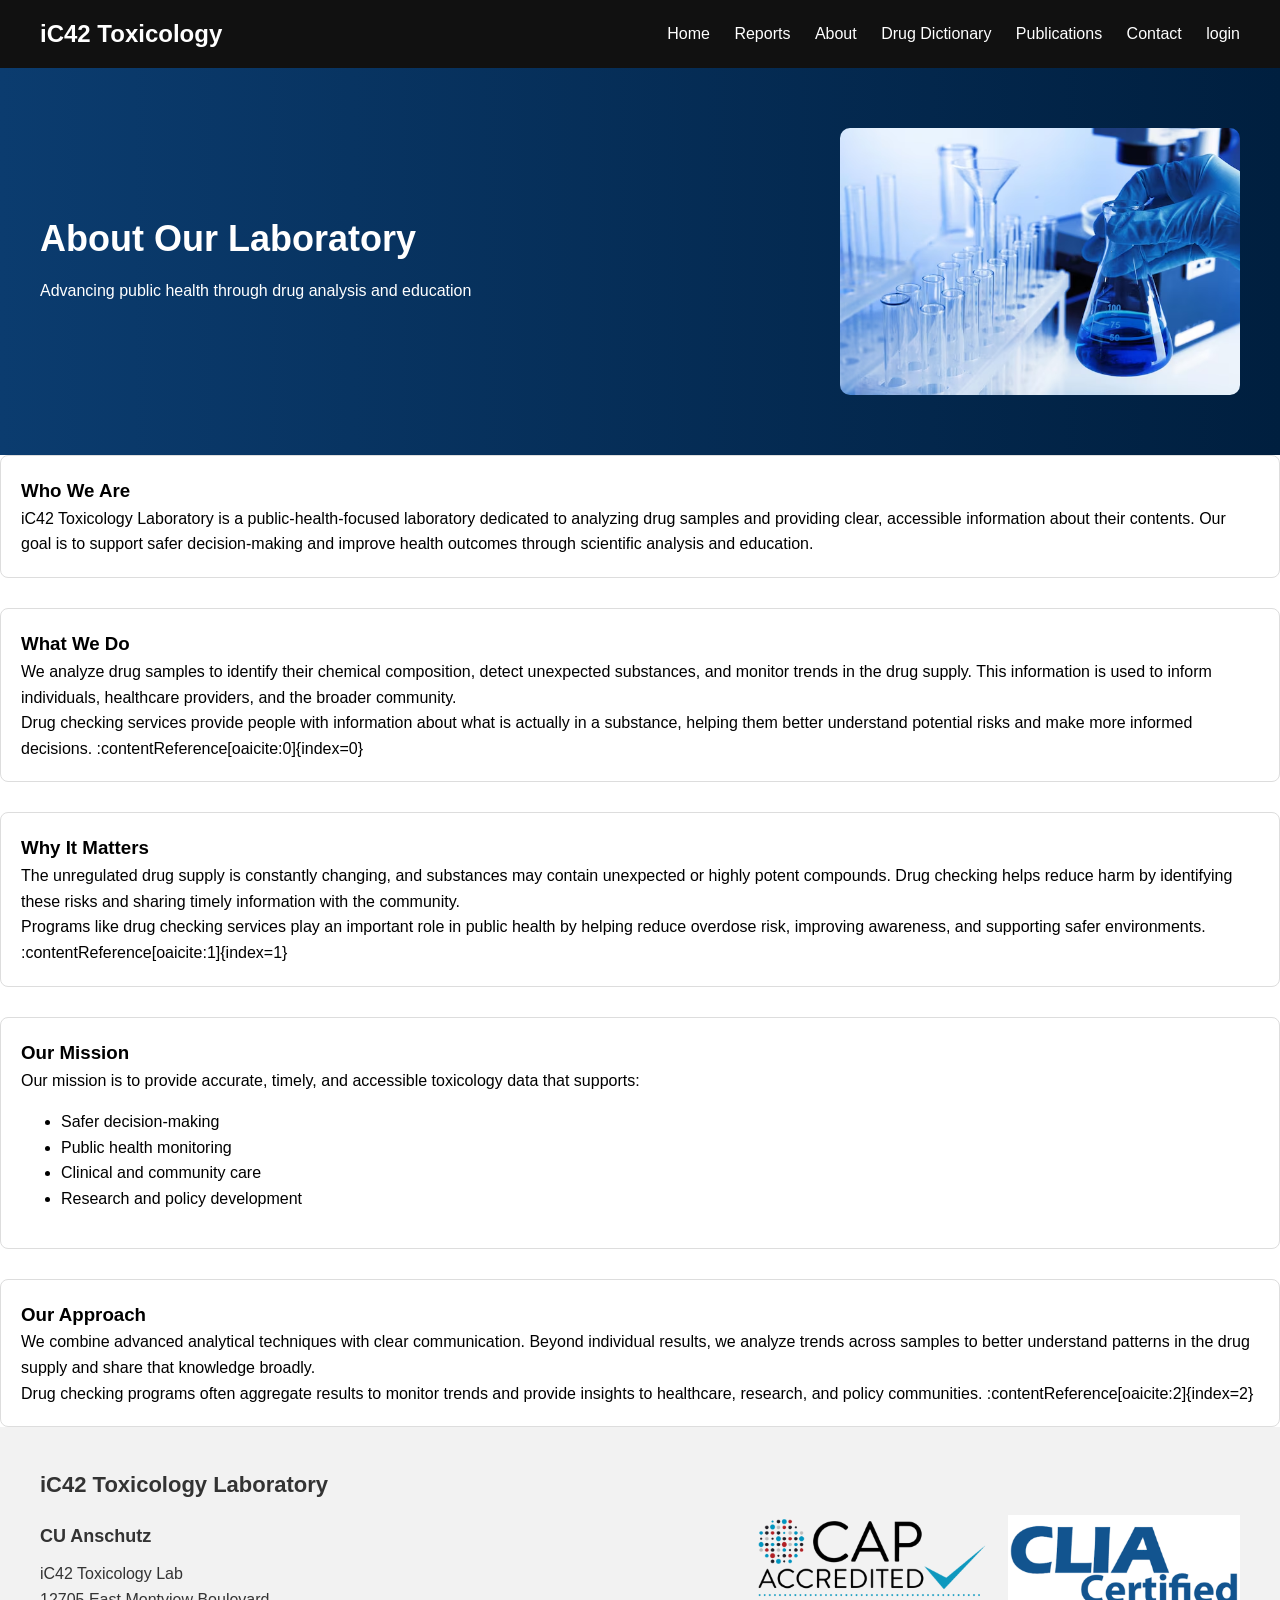
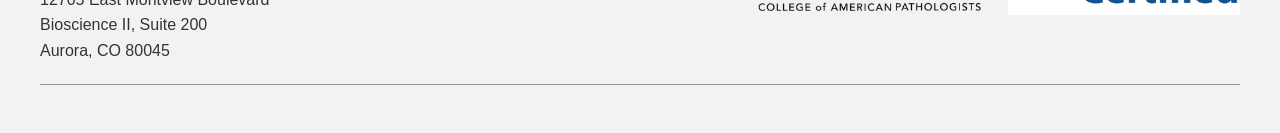
==== about.html @ 728a6759 "Add files via upload" ====
<!DOCTYPE html>
<html lang="en">
<head>
  <meta charset="UTF-8">
  <meta name="viewport" content="width=device-width, initial-scale=1.0">
  <title>About - iC42 Toxicology</title>
  <link rel="stylesheet" href="style.css">
</head>

<body>

<!-- NAVBAR -->
<header>
  <nav class="navbar">
    <h2 class="logo">iC42 Toxicology</h2>

    <div class="nav-links">
      <a href="index.html">Home</a>
      <a href="reports.html">Reports</a>
      <a href="about.html">About</a>
      <a href="drug_dictionary.html">Drug Dictionary</a>
      <a href="publications.html">Publications</a>
      <a href="contacts.html">Contact</a>
      <a href="login.html">login</a>
    </div>
  </nav>
</header>

<main>

<!-- HERO -->
<section class="hero">

  <div class="hero-text">
    <h1>About Our Laboratory</h1>
    <p>Advancing public health through drug analysis and education</p>
  </div>

  <div class="hero-image">
    <img src="lab.png" alt="Laboratory">
  </div>

</section>

<!-- CONTENT -->
<section class="content">
  <div class="container">

    <!-- SECTION 1 -->
    <div class="card" style="margin-bottom:30px;">
      <h3>Who We Are</h3>
      <p>
        iC42 Toxicology Laboratory is a public-health-focused laboratory dedicated to analyzing drug samples 
        and providing clear, accessible information about their contents. Our goal is to support safer decision-making 
        and improve health outcomes through scientific analysis and education.
      </p>
    </div>

    <!-- SECTION 2 -->
    <div class="card" style="margin-bottom:30px;">
      <h3>What We Do</h3>
      <p>
        We analyze drug samples to identify their chemical composition, detect unexpected substances, and monitor 
        trends in the drug supply. This information is used to inform individuals, healthcare providers, and the 
        broader community.
      </p>

      <p>
        Drug checking services provide people with information about what is actually in a substance, helping them 
        better understand potential risks and make more informed decisions. :contentReference[oaicite:0]{index=0}
      </p>
    </div>

    <!-- SECTION 3 -->
    <div class="card" style="margin-bottom:30px;">
      <h3>Why It Matters</h3>
      <p>
        The unregulated drug supply is constantly changing, and substances may contain unexpected or highly potent 
        compounds. Drug checking helps reduce harm by identifying these risks and sharing timely information with 
        the community.
      </p>

      <p>
        Programs like drug checking services play an important role in public health by helping reduce overdose risk, 
        improving awareness, and supporting safer environments. :contentReference[oaicite:1]{index=1}
      </p>
    </div>

    <!-- SECTION 4 -->
    <div class="card" style="margin-bottom:30px;">
      <h3>Our Mission</h3>
      <p>
        Our mission is to provide accurate, timely, and accessible toxicology data that supports:
      </p>

      <ul>
        <li>Safer decision-making</li>
        <li>Public health monitoring</li>
        <li>Clinical and community care</li>
        <li>Research and policy development</li>
      </ul>
    </div>

    <!-- SECTION 5 -->
    <div class="card">
      <h3>Our Approach</h3>
      <p>
        We combine advanced analytical techniques with clear communication. Beyond individual results, we analyze 
        trends across samples to better understand patterns in the drug supply and share that knowledge broadly.
      </p>

      <p>
        Drug checking programs often aggregate results to monitor trends and provide insights to healthcare, research, 
        and policy communities. :contentReference[oaicite:2]{index=2}
      </p>
    </div>

  </div>
</section>

</main>

<!-- FOOTER -->
<footer class="footer">
  <div class="footer-container">

    <div class="footer-text">
      <h2>iC42 Toxicology Laboratory</h2>

      <h3>CU Anschutz</h3>

      <p>
        iC42 Toxicology Lab<br>
        12705 East Montview Boulevard<br>
        Bioscience II, Suite 200<br>
        Aurora, CO 80045
      </p>
    </div>

    <div class="footer-images">
      <img src="cap-accredited-logo-700x302.png" alt="CAP Accredited">
      <img src="clia-certified-700x302.png" alt="CLIA Certified">
    </div>

  </div>

  <hr class="footer-line">
</footer>

</body>
</html>
---- style.css ----
/* GENERAL */
body {
  margin: 0;
  font-family: Arial, sans-serif;
  line-height: 1.6;
}

/* RESET */
h1, h2, h3, p {
  margin: 0;
}

/* NAVBAR */
.navbar {
  display: flex;
  justify-content: space-between;
  align-items: center;
  padding: 15px 40px;
  background-color: #111;
  color: white;
}

.logo {
  margin: 0;
}

.nav-links a {
  margin-left: 20px;
  color: white;
  text-decoration: none;
}

.nav-links a:hover {
  text-decoration: underline;
}

/* SUBNAV */
.subnav {
  background-color: #111;
  padding: 12px 0;
  text-align: center;
}

.subnav a {
  color: white;
  margin: 0 15px;
  text-decoration: none;
  font-size: 16px;
}

.subnav a:hover {
  text-decoration: underline;
}

/* HERO */
.hero {
  display: flex;
  justify-content: space-between;
  align-items: center;
  background: linear-gradient(to right, #0b3c6f, #001f3f);
  color: white;
  padding: 60px 40px;
  gap: 40px;
}

/* HERO TEXT */
.hero-text {
  max-width: 500px;
}

.hero-text h1 {
  margin-bottom: 10px;
  font-size: 36px;
}

.hero-text p {
  margin-bottom: 10px;
}

/* BUTTON */
.btn {
  display: inline-block;
  margin-top: 20px;
  padding: 14px 28px;
  background: linear-gradient(135deg, #ff6a7a, #e63946);
  color: white;
  text-decoration: none;
  border-radius: 10px;
  font-weight: bold;
  font-size: 16px;
  box-shadow: 0 4px 10px rgba(0, 0, 0, 0.15);
  transition: all 0.2s ease;
  cursor: pointer;
}

.btn:hover {
  transform: translateY(-2px);
  box-shadow: 0 6px 14px rgba(0, 0, 0, 0.2);
}

/* HERO IMAGE */
.hero-image {
  display: flex;
  justify-content: flex-end;
}

.hero-image img {
  width: 400px;
  max-width: 100%;
  height: auto;
  border-radius: 10px;
}

/* INTRO */
.intro {
  padding: 50px 20px;
  text-align: center;
  max-width: 800px;
  margin: 0 auto;
}

/* CARDS */
.cards {
  display: flex;
  flex-wrap: wrap;
  gap: 20px;
  padding: 40px;
}

.card {
  flex: 1 1 300px;
  padding: 20px;
  border: 1px solid #ddd;
  border-radius: 8px;
  background: white;
}

.card a {
  display: inline-block;
  margin-top: 10px;
}

/* 🔍 SEARCH INPUT (REPORT PAGE FIX) */
input {
  padding: 12px;
  width: 320px;
  max-width: 90%;
  border: 1px solid #ccc;
  border-radius: 6px;
  font-size: 16px;
}

/* CONTACT FORM */
.contact-form {
  max-width: 500px;
  margin: 0 auto;
}

.contact-form input,
.contact-form textarea {
  width: 100%;
  padding: 10px;
  border: 1px solid #ccc;
  border-radius: 5px;
  font-family: inherit;
}

.contact-form button {
  cursor: pointer;
}

/* FOOTER */
.footer {
  background-color: #f2f2f2;
  padding: 40px;
}

.footer-container {
  display: flex;
  justify-content: space-between;
  align-items: center; /* better vertical alignment */
  gap: 40px;
}

/* LEFT TEXT */
.footer-text {
  max-width: 500px;
}

.footer h2 {
  margin-bottom: 20px;
  font-size: 22px;
  color: #333;
}

.footer h3 {
  margin: 20px 0 10px;
  font-size: 18px;
  color: #333;
}

.footer p {
  line-height: 1.6;
  color: #333;
}

/* RIGHT IMAGES (FIXED SIZE) */
.footer-images {
  display: flex;
  align-items: center;
  gap: 20px;
}

.footer-images img {
  height: 100px;   /* 🔥 FIX: use height, not width */
  width: auto;
}

/* DIVIDER */
.footer hr {
  margin-top: 20px;
  border: none;
  border-top: 1px solid #999;
}

/* RESPONSIVE */
@media (max-width: 800px) {

  .hero {
    flex-direction: column;
    text-align: center;
  }

  .hero-text {
    max-width: 100%;
  }

  .hero-image {
    justify-content: center;
  }

  .hero-image img {
    width: 100%;
    margin-top: 20px;
  }

  .navbar {
    flex-direction: column;
    align-items: flex-start;
  }

  .nav-links {
    margin-top: 10px;
  }

  .footer-container {
    flex-direction: column;
    align-items: flex-start;
  }

  .footer-images {
    margin-top: 20px;
  }
}
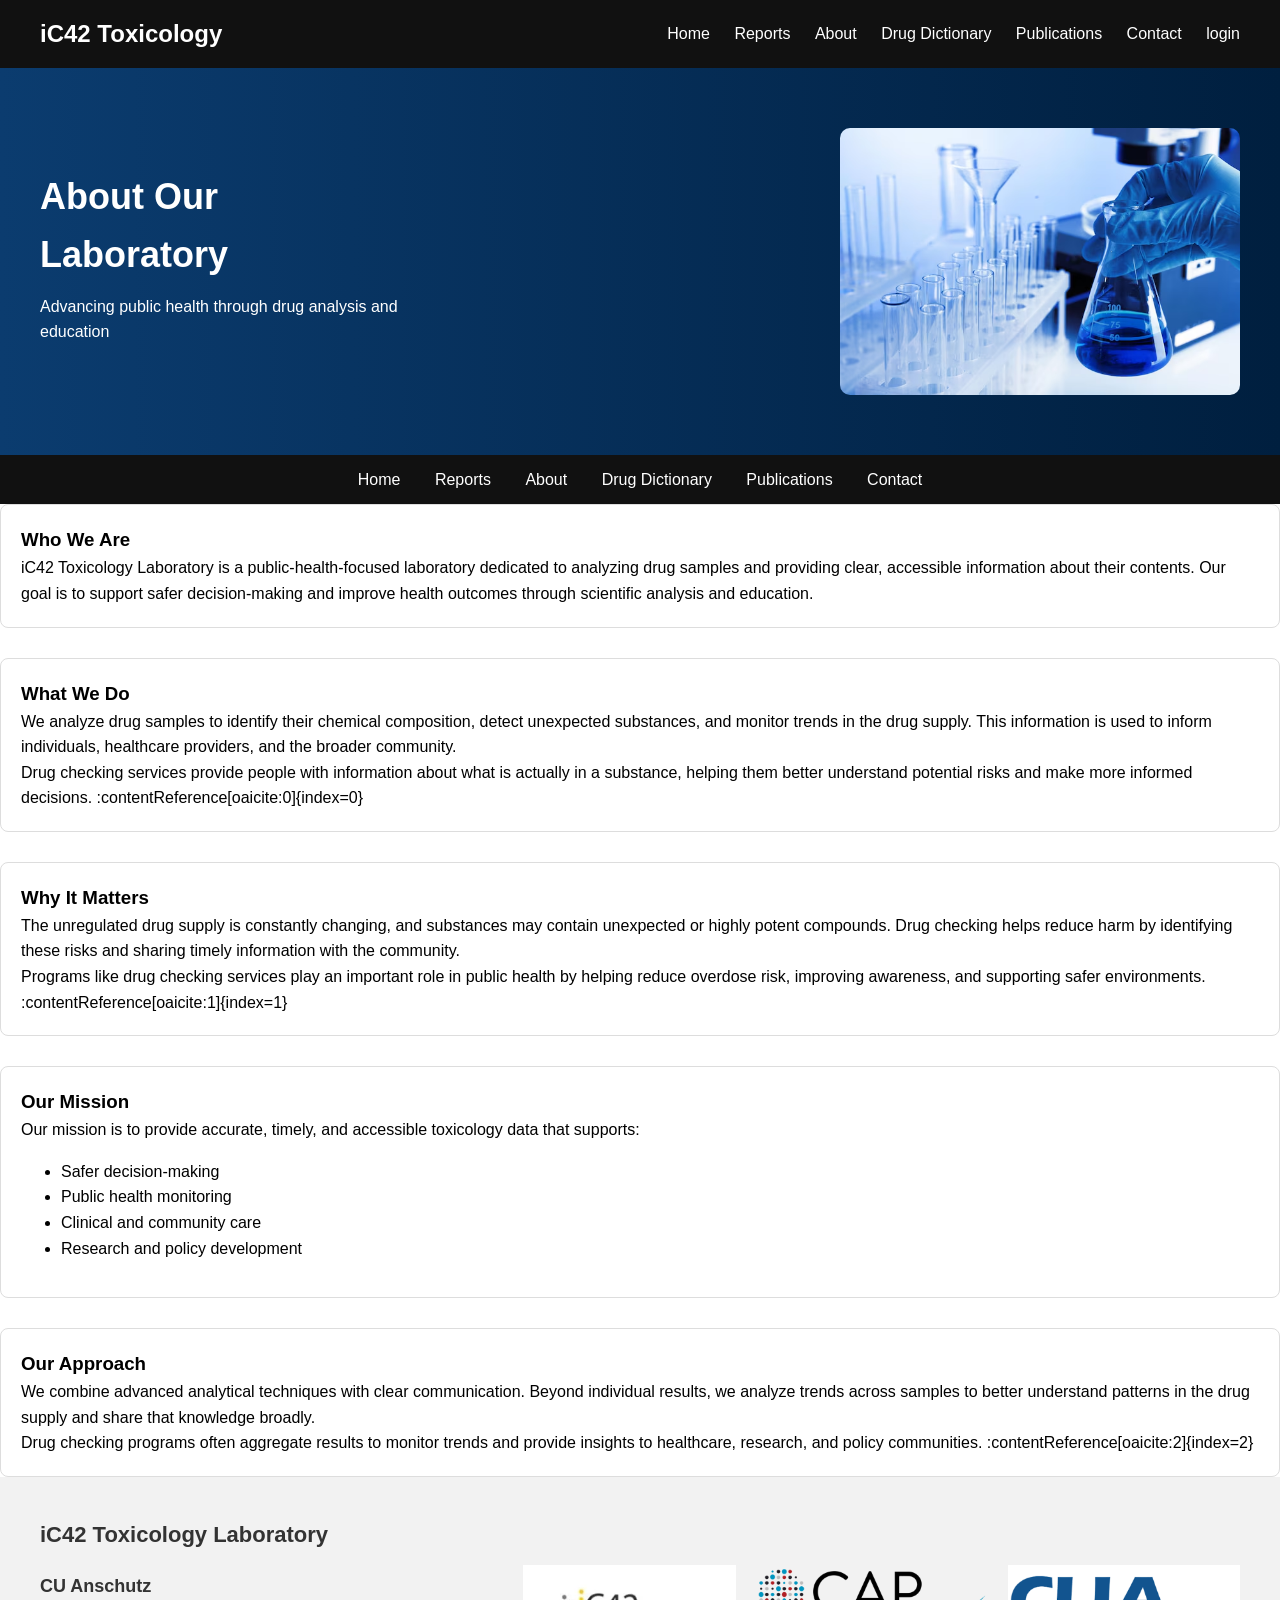
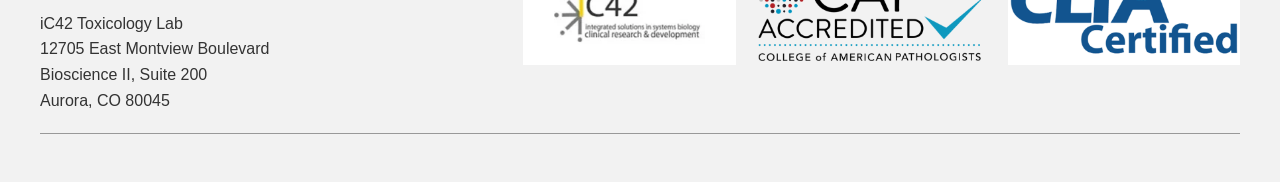
==== commit ed2374bc: "Update about.html" ====
--- a/about.html
+++ b/about.html
@@ -41,6 +41,17 @@
   </div>
 
 </section>
+
+  <!-- SECONDARY NAV -->
+<section class="subnav">
+  <a href="index.html">Home</a>
+  <a href="reports.html">Reports</a>
+  <a href="about.html">About</a>
+  <a href="drug_dictionary.html">Drug Dictionary</a>
+  <a href="publications.html">Publications</a>
+  <a href="contacts.html">Contact</a>
+</section>
+
 
 <!-- CONTENT -->
 <section class="content">
@@ -138,6 +149,7 @@
     </div>
 
     <div class="footer-images">
+      <img src="ic42-laboratory-logo.png" alt="iC42 Logo">
       <img src="cap-accredited-logo-700x302.png" alt="CAP Accredited">
       <img src="clia-certified-700x302.png" alt="CLIA Certified">
     </div>
@@ -148,4 +160,4 @@
 </footer>
 
 </body>
-</html>+</html>
--- a/style.css
+++ b/style.css
@@ -262,3 +262,36 @@
     margin-top: 20px;
   }
 }
+
+/* ===== HOME BAR ===== */
+.home-bar {
+  background-color: #f8f9fa;
+  border-bottom: 1px solid #ddd;
+  padding: 12px 0;
+}
+
+.home-bar .container {
+  max-width: 1100px;
+  margin: 0 auto;
+}
+
+.home-bar a {
+  text-decoration: none;
+  color: #0b3c6f;
+  font-weight: 500;
+}
+
+.home-bar a:hover {
+  text-decoration: underline;
+}
+
+.hero-image {
+  width: 100%;
+  max-width: 800px; /* adjust this */
+}
+
+.hero-image video {
+  width: 100%;
+  height: auto;
+  display: block;
+}
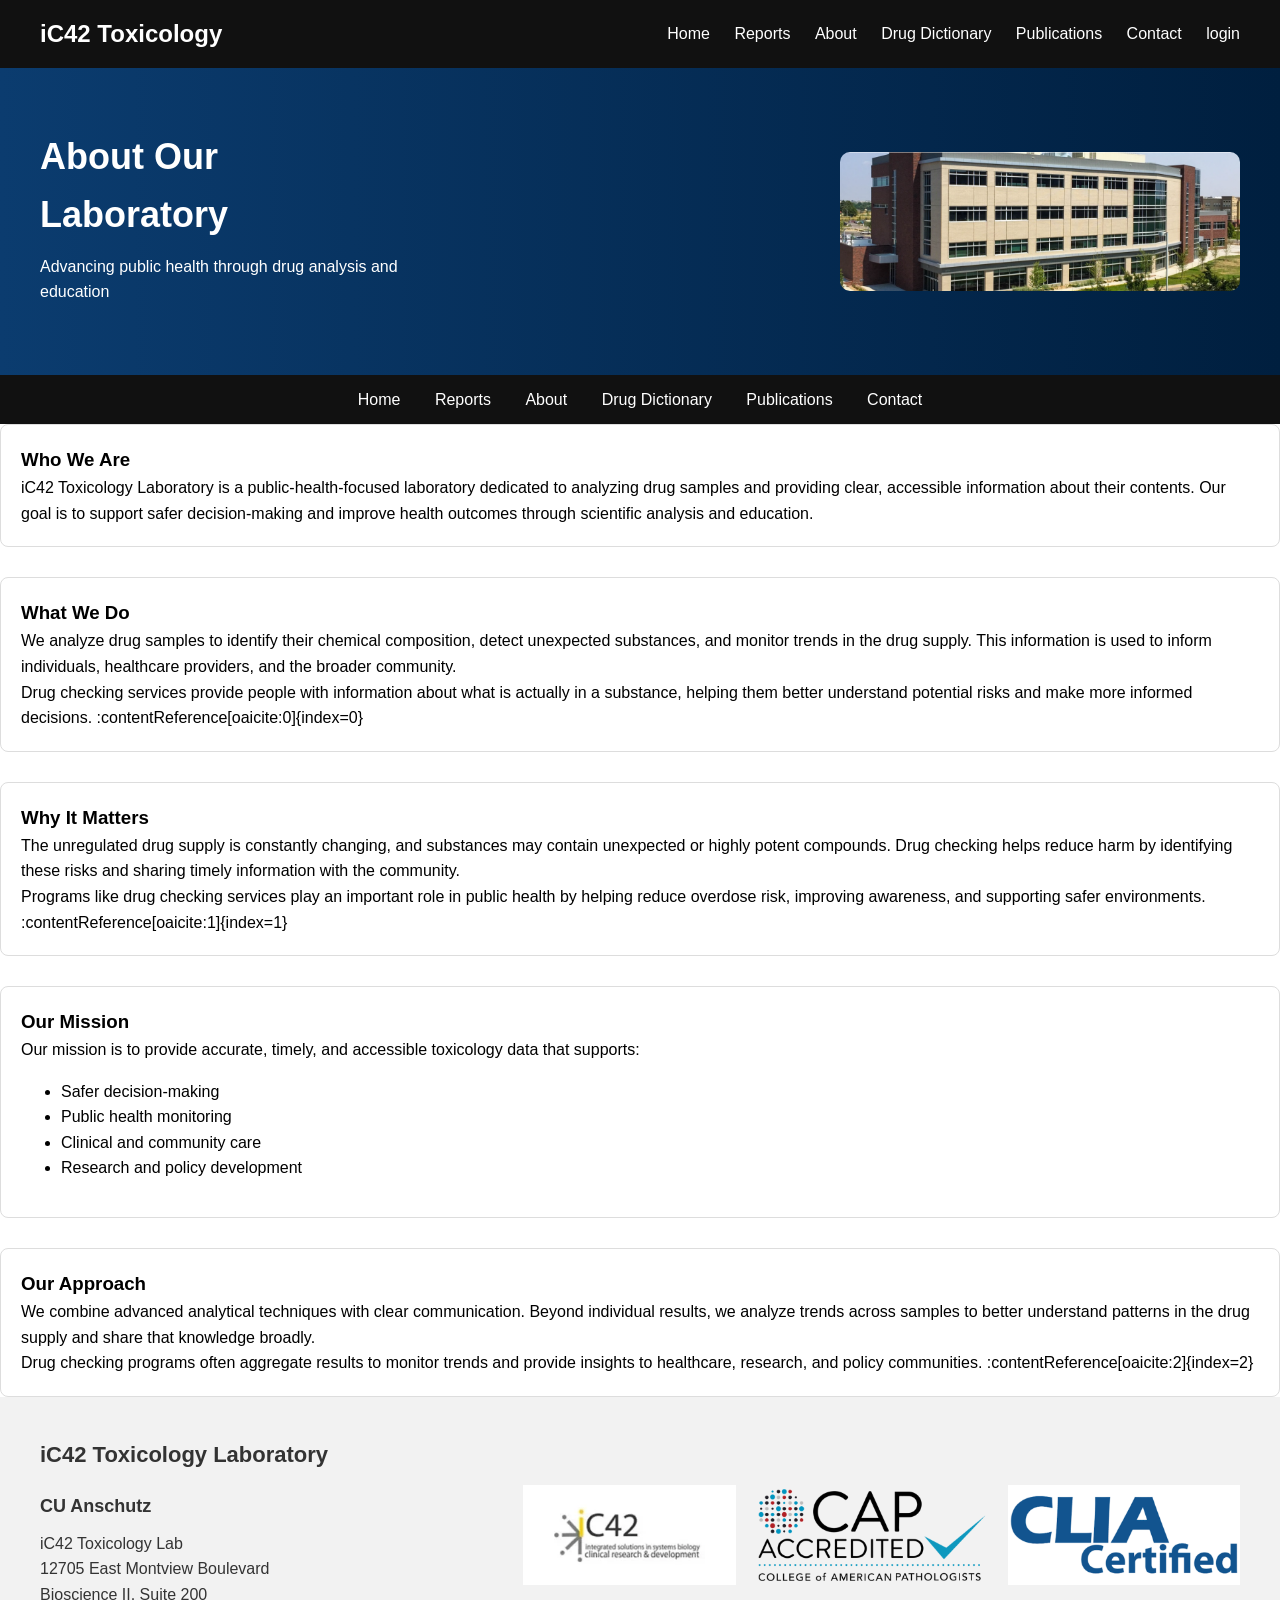
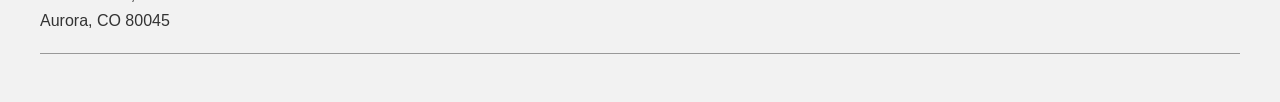
==== commit 6854b715: "Update about.html" ====
--- a/about.html
+++ b/about.html
@@ -37,7 +37,7 @@
   </div>
 
   <div class="hero-image">
-    <img src="lab.png" alt="Laboratory">
+    <img src="about_img.png" alt="Laboratory">
   </div>
 
 </section>
--- a/style.css
+++ b/style.css
@@ -295,3 +295,14 @@
   height: auto;
   display: block;
 }
+
+.secondary-link a {
+  color: #ffffff;
+  font-weight: 500;
+  text-decoration: underline;
+  font-size: 15px;
+}
+
+.secondary-link a:hover {
+  color: #ff6b6b; /* matches your button tone */
+}
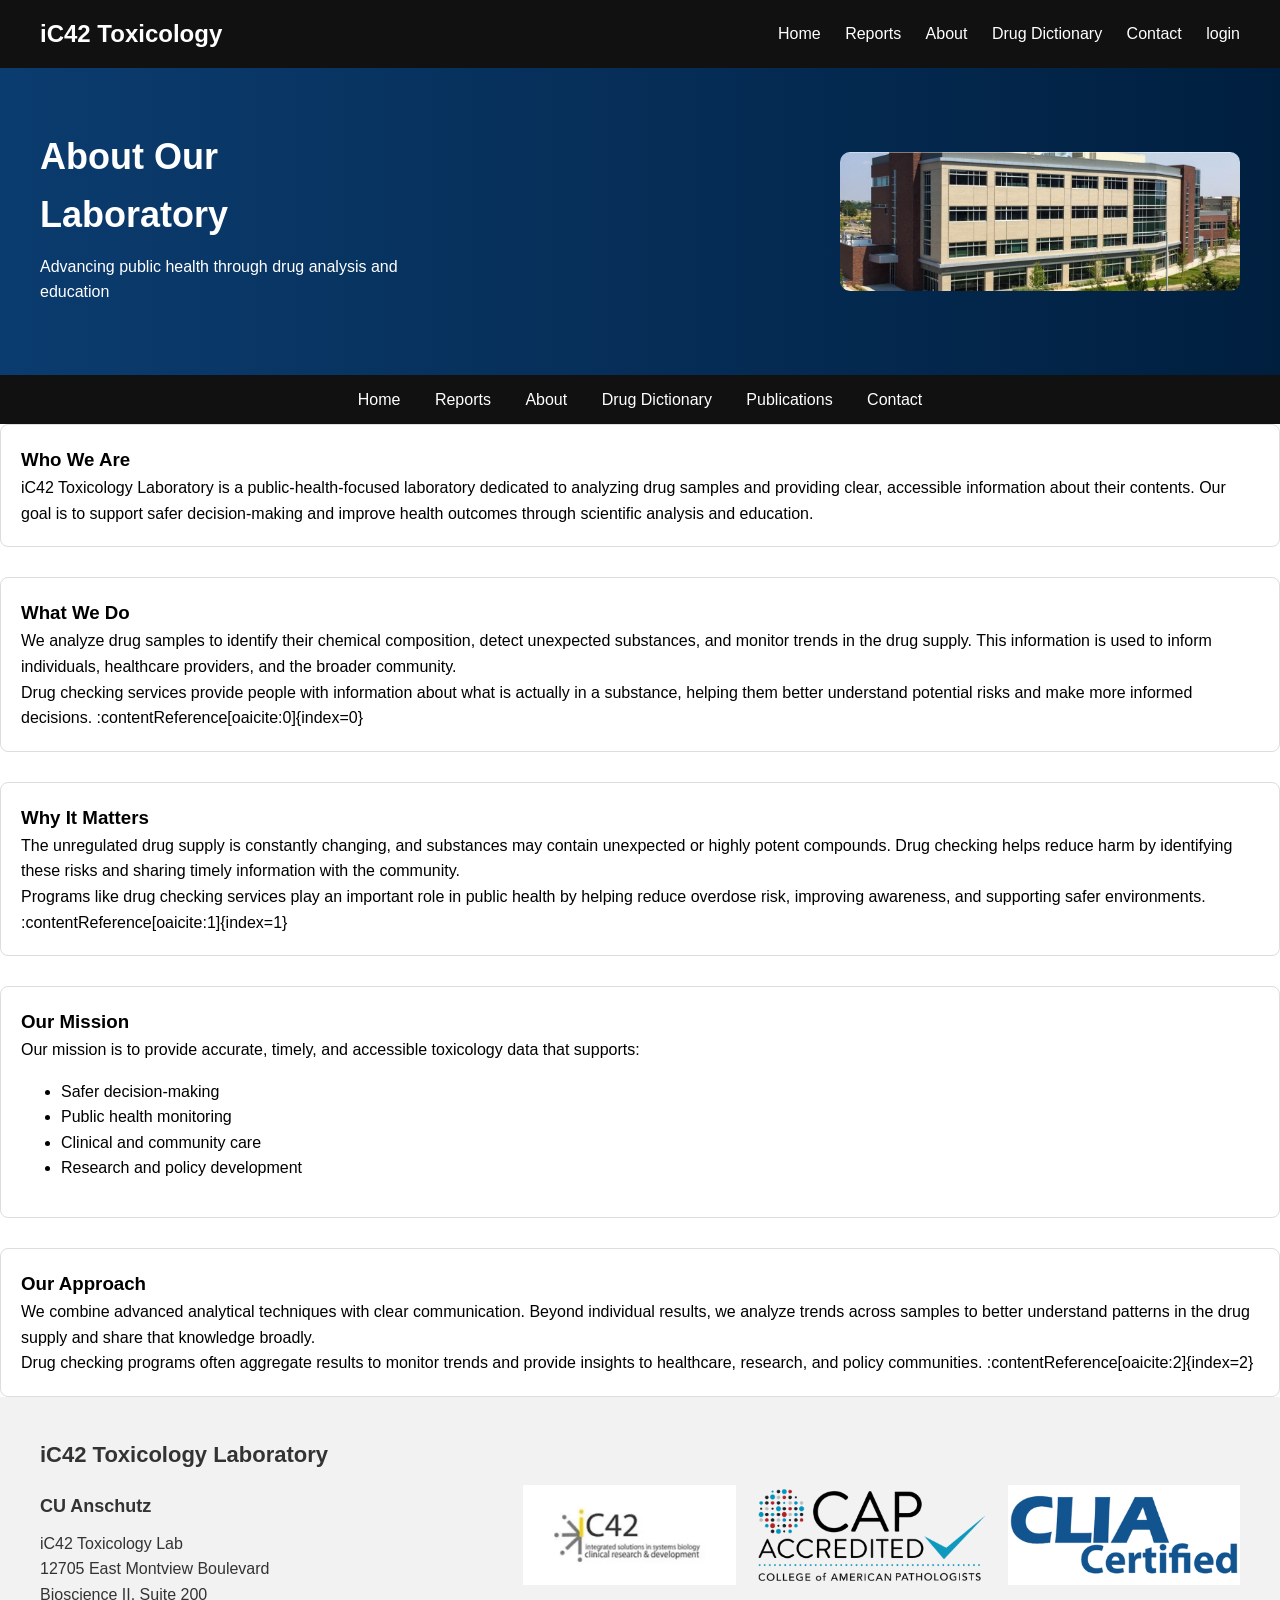
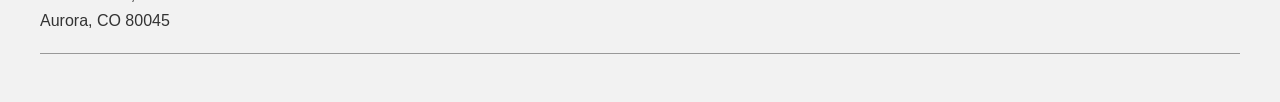
==== commit e2326326: "Update about.html" ====
--- a/about.html
+++ b/about.html
@@ -19,7 +19,6 @@
       <a href="reports.html">Reports</a>
       <a href="about.html">About</a>
       <a href="drug_dictionary.html">Drug Dictionary</a>
-      <a href="publications.html">Publications</a>
       <a href="contacts.html">Contact</a>
       <a href="login.html">login</a>
     </div>
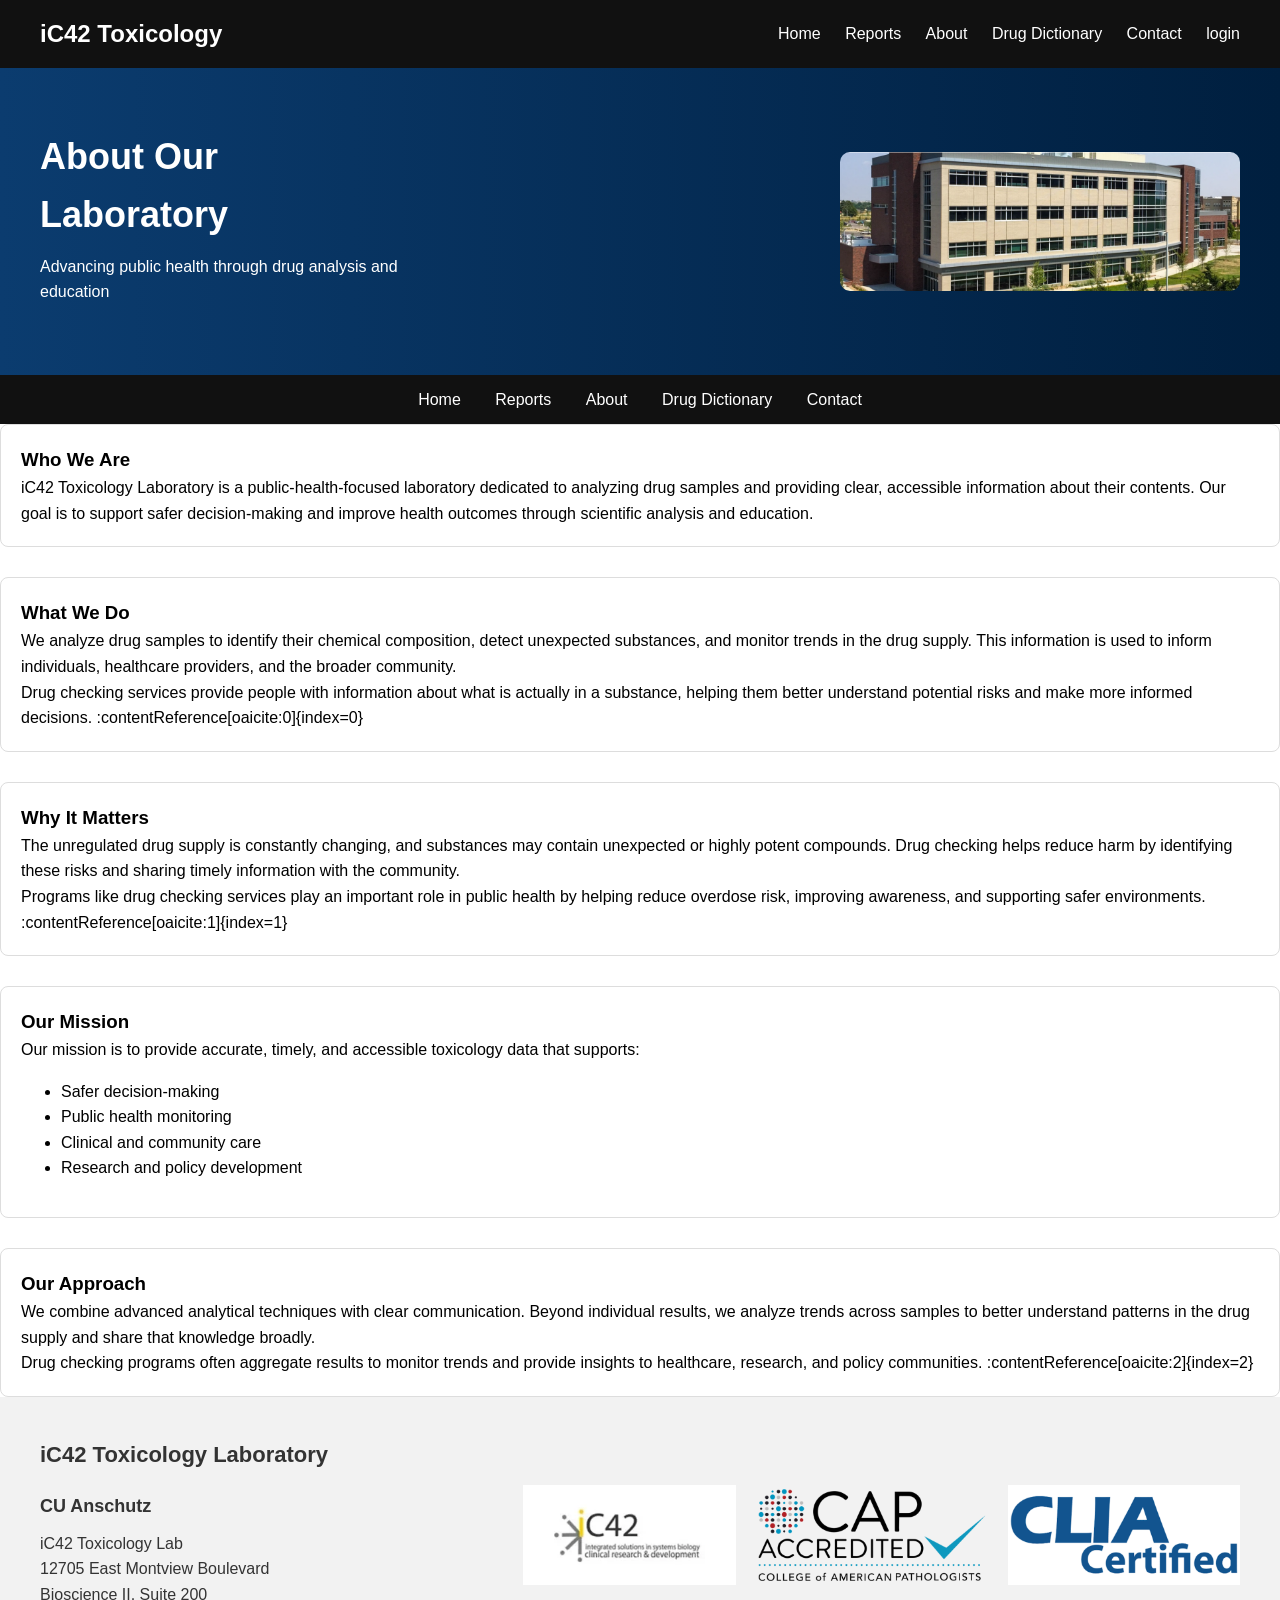
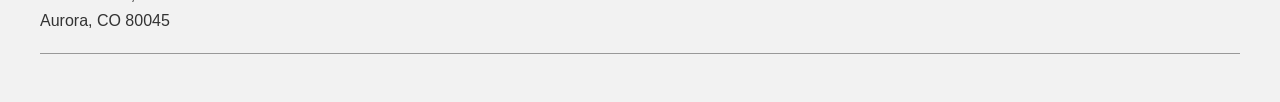
==== commit a289d73f: "Update about.html" ====
--- a/about.html
+++ b/about.html
@@ -47,7 +47,7 @@
   <a href="reports.html">Reports</a>
   <a href="about.html">About</a>
   <a href="drug_dictionary.html">Drug Dictionary</a>
-  <a href="publications.html">Publications</a>
+  
   <a href="contacts.html">Contact</a>
 </section>
 
